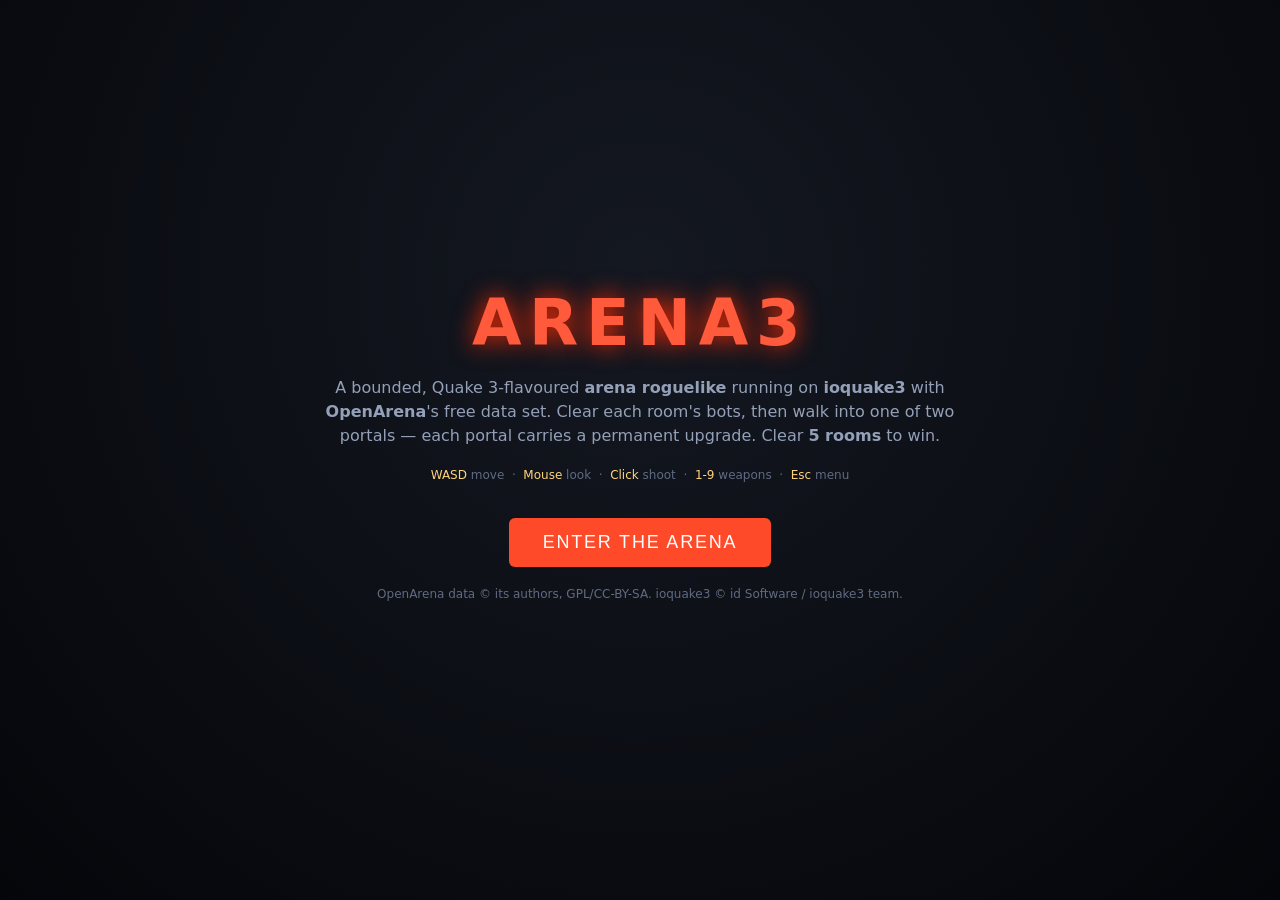
==== arena3/index.html @ 82853d7b "arena3: replace quake3 demo with the ARENA3 roguelike mod (ioquake3 + OpenArena, GPL) - Rename quake" ====
<!DOCTYPE html>
<html lang="en">
<head>
<meta charset="utf-8">
<meta name="viewport" content="width=device-width, initial-scale=1, user-scalable=no">
<title>ARENA3 — a bounded arena roguelike (ioquake3 + OpenArena)</title>
<style>
  html,body{margin:0;height:100%;background:#08090c;color:#cfd6e4;font-family:system-ui,Segoe UI,Roboto,sans-serif;overflow:hidden}
  #wrap{position:fixed;inset:0}
  canvas{display:block;width:100%;height:100%;object-fit:contain;background:#000;cursor:crosshair}
  #ui{position:fixed;inset:0;display:flex;align-items:center;justify-content:center;background:radial-gradient(circle at 50% 30%,#141821,#05060a);z-index:10;text-align:center;padding:24px}
  #ui h1{margin:0 0 6px;font-size:clamp(28px,6vw,64px);letter-spacing:.12em;color:#ff5a3c;text-shadow:0 0 24px #ff2a00}
  #ui p{max-width:640px;line-height:1.5;color:#93a0b8}
  #ui .k{color:#ffd479}
  #ui .small{font-size:12px;color:#5f6b82;margin-top:18px}
  button{margin-top:22px;padding:14px 34px;font-size:18px;letter-spacing:.1em;background:#ff4a2a;color:#fff;border:0;border-radius:6px;cursor:pointer}
  button:hover{background:#ff6a4a}
  #bar{position:fixed;left:0;right:0;bottom:0;height:34px;display:flex;align-items:center;gap:14px;padding:0 14px;font-size:12px;color:#7d8aa3;background:linear-gradient(transparent,#05060acc);z-index:5;pointer-events:none}
  #stat{color:#ffd479}
</style>
</head>
<body>
<div id="wrap"><canvas id="canvas" tabindex="0"></canvas></div>
<div id="bar"><span>ARENA3</span><span id="stat">booting…</span></div>
<div id="ui">
  <div>
    <h1>ARENA3</h1>
    <p>A bounded, Quake&nbsp;3-flavoured <b>arena roguelike</b> running on <b>ioquake3</b>
       with <b>OpenArena</b>'s free data set. Clear each room's bots, then walk into one
       of two portals &mdash; each portal carries a permanent upgrade. Clear <b>5 rooms</b> to win.</p>
    <p class="small">
      <span class="k">WASD</span> move &nbsp;·&nbsp; <span class="k">Mouse</span> look &nbsp;·&nbsp;
      <span class="k">Click</span> shoot &nbsp;·&nbsp; <span class="k">1-9</span> weapons &nbsp;·&nbsp;
      <span class="k">Esc</span> menu
    </p>
    <button id="go">ENTER THE ARENA</button>
    <p class="small">OpenArena data © its authors, GPL/CC-BY-SA. ioquake3 © id Software / ioquake3 team.</p>
  </div>
</div>
<script type="module">
const CLIENT_NAME = 'ioquake3';
const BASEGAME = 'baseoa';
const canvas = document.getElementById('canvas');
const stat = document.getElementById('stat');
window.addEventListener('error', e => stat.textContent = 'ERR ' + (e.message||''));

const params = new URLSearchParams(location.search);
let args = `
  +set sv_pure 0
  +set net_enabled 0
  +set r_mode -2
  +set com_basegame "${BASEGAME}"
  +set fs_basegame ""
  +set fs_game ""
  +set a3_enable 1
  +set g_gametype 0
  +set bot_enable 1
  +set sv_maxclients 8
  +set s_initsound 1
  +map oa_dm1
`;
if (params.get('args')) args += ' ' + params.get('args');

const configPromise = fetch('./a3-config.json').then(r => r.ok ? r.json() : ({}));
const mod = (await import('./ioquake3.js')).default;

async function boot(){
  document.getElementById('ui').remove();
  stat.textContent = 'downloading data…';
  await mod({
    canvas,
    arguments: args.trim().split(/\s+/),
    locateFile: f => './' + f,
    print: t => { try{console.log(String(t).trim());}catch(e){} }, err: t => stat.textContent = String(t).slice(0,120),
    preRun: [async (m) => {
      m.addRunDependency('fs');
      try {
        const config = await configPromise;
        const files = (config[BASEGAME]||{}).files||[];
        let done = 0;
        for (const f of files){
          stat.textContent = `loading ${f.src.split('/').pop()} (${++done}/${files.length})…`;
          const r = await fetch(f.src);
          const b = new Uint8Array(await r.arrayBuffer());
          const name = f.src.match(/[^/]+$/)[0];
          m.FS.mkdirTree(f.dst); m.FS.writeFile(`${f.dst}/${name}`, b);
        }
        stat.textContent = 'starting…';
      } finally { m.removeRunDependency('fs'); }
    }],
  });
}
document.getElementById('go').addEventListener('click', () => { boot().catch(e=>{stat.textContent='ERR '+e.message; console.error(e);}); });
</script>
</body>
</html>
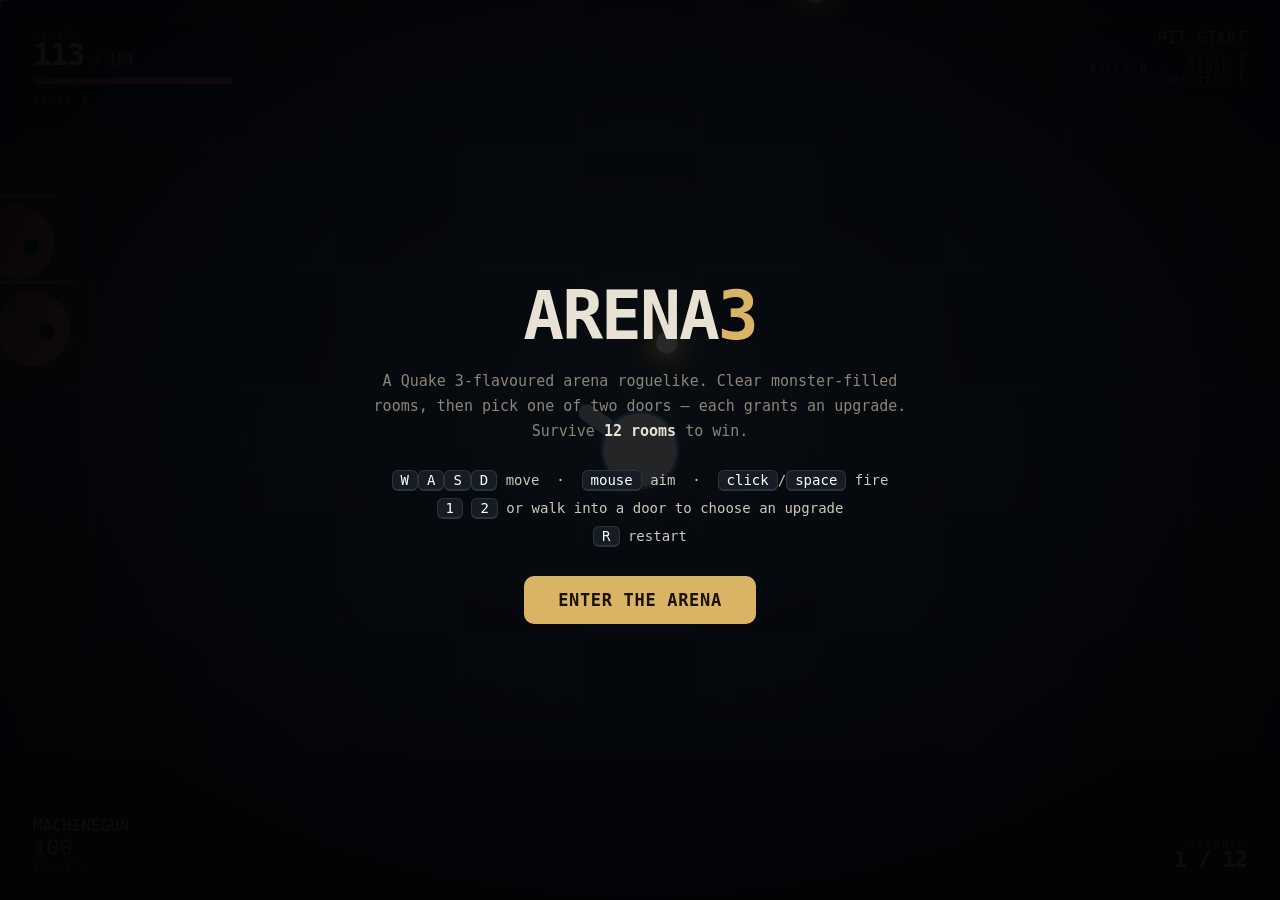
==== commit 02fd9978: "arena3: replace ioquake3 build with the freestanding wasm roguelike" ====
--- a/arena3/index.html
+++ b/arena3/index.html
@@ -1,96 +1,377 @@
-<!DOCTYPE html>
+<!doctype html>
 <html lang="en">
 <head>
 <meta charset="utf-8">
-<meta name="viewport" content="width=device-width, initial-scale=1, user-scalable=no">
-<title>ARENA3 — a bounded arena roguelike (ioquake3 + OpenArena)</title>
+<meta name="viewport" content="width=device-width,initial-scale=1,user-scalable=no">
+<title>ARENA3 — Quake3-flavoured arena roguelike</title>
 <style>
-  html,body{margin:0;height:100%;background:#08090c;color:#cfd6e4;font-family:system-ui,Segoe UI,Roboto,sans-serif;overflow:hidden}
+  :root{--ink:#e8e2d4;--dim:#8d8478;--gold:#d9b465;--blood:#c0402a;--line:#1b2129}
+  *{box-sizing:border-box;margin:0;padding:0}
+  html,body{height:100%;background:#05070a;overflow:hidden;font-family:ui-monospace,Menlo,monospace;color:var(--ink)}
   #wrap{position:fixed;inset:0}
-  canvas{display:block;width:100%;height:100%;object-fit:contain;background:#000;cursor:crosshair}
-  #ui{position:fixed;inset:0;display:flex;align-items:center;justify-content:center;background:radial-gradient(circle at 50% 30%,#141821,#05060a);z-index:10;text-align:center;padding:24px}
-  #ui h1{margin:0 0 6px;font-size:clamp(28px,6vw,64px);letter-spacing:.12em;color:#ff5a3c;text-shadow:0 0 24px #ff2a00}
-  #ui p{max-width:640px;line-height:1.5;color:#93a0b8}
-  #ui .k{color:#ffd479}
-  #ui .small{font-size:12px;color:#5f6b82;margin-top:18px}
-  button{margin-top:22px;padding:14px 34px;font-size:18px;letter-spacing:.1em;background:#ff4a2a;color:#fff;border:0;border-radius:6px;cursor:pointer}
-  button:hover{background:#ff6a4a}
-  #bar{position:fixed;left:0;right:0;bottom:0;height:34px;display:flex;align-items:center;gap:14px;padding:0 14px;font-size:12px;color:#7d8aa3;background:linear-gradient(transparent,#05060acc);z-index:5;pointer-events:none}
-  #stat{color:#ffd479}
+  canvas{position:absolute;inset:0;width:100%;height:100%;display:block;image-rendering:auto;cursor:none}
+  /* ---------- HUD ---------- */
+  #hud{position:absolute;inset:0;pointer-events:none;z-index:5}
+  .panel{position:absolute;padding:10px 14px;background:rgba(6,9,13,.62);border:1px solid var(--line);border-radius:10px;backdrop-filter:blur(3px)}
+  #tl{left:18px;top:18px;min-width:230px}
+  #tr{right:18px;top:18px;text-align:right}
+  #bl{left:18px;bottom:18px}
+  #br{right:18px;bottom:18px;text-align:right}
+  .big{font-size:30px;font-weight:700;letter-spacing:-1px;line-height:1}
+  .lbl{font-size:10px;letter-spacing:.22em;text-transform:uppercase;color:var(--dim)}
+  .bar{height:9px;border-radius:5px;background:#241014;margin-top:6px;overflow:hidden;border:1px solid #000}
+  .bar>i{display:block;height:100%;background:linear-gradient(90deg,#c0402a,#e0684a);transition:width .12s}
+  .armbar>i{background:linear-gradient(90deg,#1e6fa8,#4db2e8)}
+  .row{display:flex;gap:18px;align-items:flex-end}
+  .ammo{color:var(--gold);font-size:22px}
+  .wep{font-size:16px;color:#e8e2d4}
+  .room{color:var(--gold);font-size:15px;letter-spacing:.06em}
+  /* ---------- overlays ---------- */
+  .ov{position:absolute;inset:0;z-index:20;display:none;flex-direction:column;align-items:center;justify-content:center;text-align:center;background:radial-gradient(60% 60% at 50% 45%,rgba(6,9,13,.86),rgba(2,3,5,.96));padding:24px}
+  .ov.show{display:flex}
+  .ov h1{font-size:clamp(34px,7vw,68px);letter-spacing:-.03em;font-weight:800}
+  .ov h1 .g{color:var(--gold)}
+  .ov p{color:var(--dim);max-width:560px;margin-top:14px;font-size:15px;line-height:1.65}
+  .keys{margin-top:22px;color:#cfc7ba;font-size:14px;line-height:2}
+  kbd{background:#161c24;border:1px solid #2a333f;border-bottom-width:2px;border-radius:6px;padding:1px 8px;font-family:inherit;color:#fff}
+  .cta{margin-top:26px;pointer-events:auto;cursor:pointer;background:var(--gold);color:#1a1305;border:0;border-radius:10px;padding:14px 34px;font-size:17px;font-weight:700;font-family:inherit;letter-spacing:.04em}
+  .cta:hover{filter:brightness(1.08)}
+  /* choose cards */
+  #cards{display:flex;gap:22px;margin-top:26px;flex-wrap:wrap;justify-content:center}
+  .card{pointer-events:auto;cursor:pointer;width:270px;text-align:left;background:linear-gradient(180deg,#10151c,#0a0e13);border:1px solid #2a333f;border-radius:14px;padding:20px;transition:.16s}
+  .card:hover{border-color:var(--gold);transform:translateY(-4px);box-shadow:0 12px 34px rgba(217,180,101,.12)}
+  .card .k{font-size:11px;letter-spacing:.26em;text-transform:uppercase;color:var(--gold)}
+  .card .n{font-size:22px;font-weight:700;margin:10px 0 8px;letter-spacing:-.02em}
+  .card .d{color:var(--dim);font-size:13.5px;line-height:1.55}
+  .card .hint{position:absolute;bottom:14px;right:16px;color:#4c463d;font-size:12px}
+  #toast{position:absolute;left:50%;top:76px;transform:translateX(-50%);z-index:6;color:var(--gold);font-size:14px;letter-spacing:.14em;text-transform:uppercase;opacity:0;transition:opacity .3s}
 </style>
 </head>
 <body>
-<div id="wrap"><canvas id="canvas" tabindex="0"></canvas></div>
-<div id="bar"><span>ARENA3</span><span id="stat">booting…</span></div>
-<div id="ui">
-  <div>
-    <h1>ARENA3</h1>
-    <p>A bounded, Quake&nbsp;3-flavoured <b>arena roguelike</b> running on <b>ioquake3</b>
-       with <b>OpenArena</b>'s free data set. Clear each room's bots, then walk into one
-       of two portals &mdash; each portal carries a permanent upgrade. Clear <b>5 rooms</b> to win.</p>
-    <p class="small">
-      <span class="k">WASD</span> move &nbsp;·&nbsp; <span class="k">Mouse</span> look &nbsp;·&nbsp;
-      <span class="k">Click</span> shoot &nbsp;·&nbsp; <span class="k">1-9</span> weapons &nbsp;·&nbsp;
-      <span class="k">Esc</span> menu
-    </p>
-    <button id="go">ENTER THE ARENA</button>
-    <p class="small">OpenArena data © its authors, GPL/CC-BY-SA. ioquake3 © id Software / ioquake3 team.</p>
+<div id="wrap">
+  <canvas id="c"></canvas>
+
+  <div id="hud">
+    <div class="panel" id="tl">
+      <div class="lbl">Health</div>
+      <div class="big"><span id="hp">125</span><span style="font-size:15px;color:var(--dim)"> / <span id="hpm">100</span></span></div>
+      <div class="bar"><i id="hpbar"></i></div>
+      <div class="lbl" style="margin-top:10px">Armor <span id="ar">0</span></div>
+      <div class="bar armbar"><i id="arbar"></i></div>
+    </div>
+    <div class="panel" id="tr">
+      <div class="room" id="roomname">—</div>
+      <div class="lbl" style="margin-top:6px">Depth <span id="depth" style="color:var(--ink)">0</span></div>
+      <div class="lbl">Kills <span id="kills" style="color:var(--ink)">0</span> &nbsp;·&nbsp; Score <span id="score" style="color:var(--gold)">0</span></div>
+      <div class="lbl">Monsters <span id="alive" style="color:var(--ink)">0</span></div>
+    </div>
+    <div class="panel" id="bl">
+      <div class="wep" id="wep">MACHINEGUN</div>
+      <div class="ammo" id="ammo">100</div>
+      <div class="lbl" id="ammoname">BULLETS</div>
+    </div>
+    <div class="panel" id="br">
+      <div class="lbl">Cleared</div>
+      <div class="big" style="font-size:22px"><span id="cleared">0</span> / 12</div>
+    </div>
+    <div id="toast"></div>
+  </div>
+
+  <div class="ov show" id="ovstart">
+    <h1>ARENA<span class="g">3</span></h1>
+    <p>A Quake&nbsp;3-flavoured arena roguelike. Clear monster-filled rooms, then pick one of two doors — each grants an upgrade. Survive <b style="color:var(--ink)">12 rooms</b> to win.</p>
+    <div class="keys">
+      <div><kbd>W</kbd><kbd>A</kbd><kbd>S</kbd><kbd>D</kbd> move &nbsp;·&nbsp; <kbd>mouse</kbd> aim &nbsp;·&nbsp; <kbd>click</kbd>/<kbd>space</kbd> fire</div>
+      <div><kbd>1</kbd> <kbd>2</kbd> or walk into a door to choose an upgrade</div>
+      <div><kbd>R</kbd> restart</div>
+    </div>
+    <button class="cta" id="btnstart">ENTER THE ARENA</button>
+  </div>
+
+  <div class="ov" id="ovchoose">
+    <h1 style="font-size:clamp(26px,4.5vw,44px)">ROOM CLEARED</h1>
+    <p>Choose your reward. Click a card, press <kbd>1</kbd>/<kbd>2</kbd>, or walk into the matching door.</p>
+    <div id="cards"></div>
+  </div>
+
+  <div class="ov" id="ovdead">
+    <h1 style="color:var(--blood)">YOU DIED</h1>
+    <p id="deadstats"></p>
+    <button class="cta" id="btndead">TRY AGAIN</button>
+  </div>
+
+  <div class="ov" id="ovwin">
+    <h1>ARENA <span class="g">CLEARED</span></h1>
+    <p id="winstats"></p>
+    <button class="cta" id="btnwin">PLAY AGAIN</button>
   </div>
 </div>
-<script type="module">
-const CLIENT_NAME = 'ioquake3';
-const BASEGAME = 'baseoa';
-const canvas = document.getElementById('canvas');
-const stat = document.getElementById('stat');
-window.addEventListener('error', e => stat.textContent = 'ERR ' + (e.message||''));
-
-const params = new URLSearchParams(location.search);
-let args = `
-  +set sv_pure 0
-  +set net_enabled 0
-  +set r_mode -2
-  +set com_basegame "${BASEGAME}"
-  +set fs_basegame ""
-  +set fs_game ""
-  +set a3_enable 1
-  +set g_gametype 0
-  +set bot_enable 1
-  +set sv_maxclients 8
-  +set s_initsound 1
-  +map oa_dm1
-`;
-if (params.get('args')) args += ' ' + params.get('args');
-
-const configPromise = fetch('./a3-config.json').then(r => r.ok ? r.json() : ({}));
-const mod = (await import('./ioquake3.js')).default;
-
-async function boot(){
-  document.getElementById('ui').remove();
-  stat.textContent = 'downloading data…';
-  await mod({
-    canvas,
-    arguments: args.trim().split(/\s+/),
-    locateFile: f => './' + f,
-    print: t => { try{console.log(String(t).trim());}catch(e){} }, err: t => stat.textContent = String(t).slice(0,120),
-    preRun: [async (m) => {
-      m.addRunDependency('fs');
-      try {
-        const config = await configPromise;
-        const files = (config[BASEGAME]||{}).files||[];
-        let done = 0;
-        for (const f of files){
-          stat.textContent = `loading ${f.src.split('/').pop()} (${++done}/${files.length})…`;
-          const r = await fetch(f.src);
-          const b = new Uint8Array(await r.arrayBuffer());
-          const name = f.src.match(/[^/]+$/)[0];
-          m.FS.mkdirTree(f.dst); m.FS.writeFile(`${f.dst}/${name}`, b);
-        }
-        stat.textContent = 'starting…';
-      } finally { m.removeRunDependency('fs'); }
-    }],
-  });
-}
-document.getElementById('go').addEventListener('click', () => { boot().catch(e=>{stat.textContent='ERR '+e.message; console.error(e);}); });
+
+<script>
+"use strict";
+window.onerror=(m,src,l,c)=>{document.title="JSERR: "+m+" @"+l+":"+c;};
+window.onunhandledrejection=e=>{document.title="PROMERR: "+(e.reason&&e.reason.message||e.reason);};
+const CELL=48, ROOMW=20, ROOMH=20, WORLD=CELL*ROOMW, VICTORY=12;
+let ex=null, mem=null, DV=null;
+const cv=document.getElementById('c'), ctx=cv.getContext('2d');
+let W=0,H=0,DPR=1;
+
+const memF32=o=>DV.getFloat32(o,true), memI32=o=>DV.getInt32(o,true);
+function cstr(ptr){ if(!ptr) return ''; const u=new Uint8Array(mem.buffer); let s=''; for(let i=ptr;i<u.length;i++){const ch=u[i]; if(!ch)break; s+=String.fromCharCode(ch);} return s; }
+
+// hudstate_t field offsets
+const HUD={health:0,maxhealth:4,armor:8,ammo:12,weapon:44,depth:48,kills:52,score:56,phase:60,choice:64,roomIndex:72,dmgFlash:76,mzFlash:80,alive:84,cleared:88,name:92};
+function readHud(){
+  const a=ex.g_hud.value|0, ammo=[];
+  for(let i=0;i<8;i++) ammo.push(memI32(a+HUD.ammo+i*4));
+  return { health:memI32(a+HUD.health), maxhealth:memI32(a+HUD.maxhealth), armor:memI32(a+HUD.armor),
+    ammo, weapon:memI32(a+HUD.weapon), depth:memF32(a+HUD.depth), kills:memI32(a+HUD.kills),
+    score:memI32(a+HUD.score), phase:memI32(a+HUD.phase),
+    choice:[memI32(a+HUD.choice),memI32(a+HUD.choice+4)], roomIndex:memI32(a+HUD.roomIndex),
+    dmgFlash:memF32(a+HUD.dmgFlash), mzFlash:memF32(a+HUD.mzFlash),
+    alive:memI32(a+HUD.alive), name:cstr(a+HUD.name) };
+}
+
+// ---------- input ----------
+const keys={}; let mouse={x:0,y:0}, firing=false, aimYaw=0;
+addEventListener('keydown',e=>{
+  keys[e.code]=true;
+  if(e.code==='KeyR'){ startRun(rndSeed()); return; }
+  if(hud && hud.phase===1){ if(e.code==='Digit1')choose(0); if(e.code==='Digit2')choose(1); }
+  if(['Space','ArrowUp','ArrowDown','ArrowLeft','ArrowRight'].includes(e.code)) e.preventDefault();
+});
+addEventListener('keyup',e=>{keys[e.code]=false;});
+cv.addEventListener('mousemove',e=>{ mouse.x=e.clientX; mouse.y=e.clientY; });
+cv.addEventListener('mousedown',e=>{ if(e.button===0) firing=true; });
+addEventListener('mouseup',e=>{ if(e.button===0) firing=false; });
+cv.addEventListener('contextmenu',e=>e.preventDefault());
+cv.addEventListener('touchstart',e=>{ firing=true; const t=e.touches[0]; mouse.x=t.clientX; mouse.y=t.clientY; e.preventDefault();},{passive:false});
+cv.addEventListener('touchmove',e=>{ const t=e.touches[0]; mouse.x=t.clientX; mouse.y=t.clientY; e.preventDefault();},{passive:false});
+cv.addEventListener('touchend',e=>{ firing=false; e.preventDefault();},{passive:false});
+
+// ---------- camera ----------
+const cam={x:0,y:0,scale:1};
+function computeCam(){
+  const base=Math.min(W,H)/WORLD;
+  cam.scale=base*2.7;
+  const visW=W/cam.scale, visH=H/cam.scale;
+  const px=ex.a3_player_x(), py=ex.a3_player_y();
+  let cx=px-visW/2, cy=py-visH/2;
+  const m=70;
+  cx=Math.max(-m,Math.min(WORLD-visW+m,cx));
+  cy=Math.max(-m,Math.min(WORLD-visH+m,cy));
+  if(visW>WORLD+2*m) cx=(WORLD-visW)/2;
+  if(visH>WORLD+2*m) cy=(WORLD-visH)/2;
+  cam.x=cx; cam.y=cy;
+}
+const S=x=>(x-cam.x)*cam.scale, T=y=>(y-cam.y)*cam.scale;
+
+// ---------- rendering ----------
+function drawRoom(h){
+  const cp=CELL*cam.scale;
+  ctx.fillStyle='#0a1016'; ctx.fillRect(0,0,W,H);
+  for(let row=0;row<ROOMH;row++)for(let col=0;col<ROOMW;col++){
+    const ch=ex.a3_grid_char(col,row), x=S(col*CELL), y=T(row*CELL);
+    if(ch==='#'){
+      ctx.fillStyle='#39424f'; ctx.fillRect(x,y,cp+1,cp+1);
+      ctx.fillStyle='#59647a'; ctx.fillRect(x,y,cp+1,Math.max(2,cp*0.3));
+      ctx.fillStyle='#232c38'; ctx.fillRect(x,y+cp-cp*0.16,cp+1,cp*0.16+1);
+      ctx.strokeStyle='rgba(0,0,0,.5)'; ctx.lineWidth=1; ctx.strokeRect(x+.5,y+.5,cp,cp);
+    } else {
+      ctx.fillStyle=((col+row)&1)?'#141d26':'#18222d';
+      ctx.fillRect(x,y,cp+1,cp+1);
+      ctx.strokeStyle='rgba(120,140,170,.09)'; ctx.lineWidth=1; ctx.strokeRect(x+.5,y+.5,cp,cp);
+    }
+  }
+  const now=performance.now();
+  for(let row=0;row<ROOMH;row++)for(let col=0;col<ROOMW;col++){
+    const ch=ex.a3_grid_char(col,row);
+    if(ch!=='1'&&ch!=='2') continue;
+    const k=ch-'1', x=S(col*CELL), y=T(row*CELL);
+    const pulse=0.55+0.45*Math.sin(now/300+k*1.7);
+    const g=ctx.createRadialGradient(x+cp/2,y+cp/2,1,x+cp/2,y+cp/2,cp*0.85);
+    g.addColorStop(0,'rgba(217,180,101,'+(0.55*pulse)+')'); g.addColorStop(1,'rgba(217,180,101,0)');
+    ctx.fillStyle=g; ctx.fillRect(x-cp*.4,y-cp*.4,cp*1.8,cp*1.8);
+    const nm=h.choice[k]!=null?cstr(ex.a3_upgrade_name(h.choice[k])):'';
+    ctx.save(); ctx.font='700 '+Math.max(9,cp*0.19)+'px ui-monospace,monospace';
+    ctx.fillStyle='#f4e6c0'; ctx.textAlign='center'; ctx.shadowColor='#000'; ctx.shadowBlur=4;
+    ctx.fillText((k+1)+': '+nm, x+cp/2, y-4); ctx.restore();
+  }
+}
+
+function drawEntities(h){
+  const n=ex.a3_max_ent(), px=ex.a3_player_x(), py=ex.a3_player_y();
+  for(let i=1;i<n;i++){
+    const t=ex.a3_entity_type(i); if(t===0) continue;
+    const sx=S(ex.a3_entity_x(i)), sy=T(ex.a3_entity_y(i)), r=ex.a3_entity_radius(i)*cam.scale;
+    if(sx<-90||sx>W+90||sy<-90||sy>H+90) continue;
+    if(t===2){
+      const cr=ex.a3_entity_color_r(i),cg=ex.a3_entity_color_g(i),cb=ex.a3_entity_color_b(i);
+      const hp=ex.a3_entity_hp(i), mhp=ex.a3_entity_maxhp(i)||1;
+      let g=ctx.createRadialGradient(sx,sy,r*0.2,sx,sy,r*2.2);
+      g.addColorStop(0,'rgba('+(cr*255|0)+','+(cg*255|0)+','+(cb*255|0)+',0.5)'); g.addColorStop(1,'rgba(0,0,0,0)');
+      ctx.fillStyle=g; ctx.beginPath(); ctx.arc(sx,sy,r*2.2,0,7); ctx.fill();
+      ctx.fillStyle='rgb('+(cr*255|0)+','+(cg*255|0)+','+(cb*255|0)+')';
+      ctx.beginPath(); ctx.arc(sx,sy,r,0,7); ctx.fill();
+      ctx.lineWidth=2; ctx.strokeStyle='rgba(0,0,0,.55)'; ctx.stroke();
+      const yaw=ex.a3_entity_yaw(i);
+      ctx.fillStyle='#0a0a0a'; ctx.beginPath();
+      ctx.arc(sx+Math.cos(yaw)*r*0.4,sy+Math.sin(yaw)*r*0.4,r*0.22,0,7); ctx.fill();
+      const bw=r*2.2, bx=sx-bw/2, by=sy-r-10, frac=Math.max(0,Math.min(1,hp/mhp));
+      ctx.fillStyle='rgba(0,0,0,.7)'; ctx.fillRect(bx-1,by-1,bw+2,5);
+      ctx.fillStyle=frac>0.5?'#7ec25a':frac>0.25?'#e0b84a':'#c0402a'; ctx.fillRect(bx,by,bw*frac,3);
+    } else if(t===3){
+      const cr=ex.a3_entity_color_r(i),cg=ex.a3_entity_color_g(i),cb=ex.a3_entity_color_b(i);
+      let g=ctx.createRadialGradient(sx,sy,0,sx,sy,r*3);
+      g.addColorStop(0,'rgba('+(cr*255|0)+','+(cg*255|0)+','+(cb*255|0)+',0.95)'); g.addColorStop(1,'rgba(0,0,0,0)');
+      ctx.fillStyle=g; ctx.beginPath(); ctx.arc(sx,sy,r*3,0,7); ctx.fill();
+      ctx.fillStyle='#fff'; ctx.beginPath(); ctx.arc(sx,sy,Math.max(2,r*0.7),0,7); ctx.fill();
+    } else if(t===4){
+      ctx.save(); ctx.globalAlpha=0.4; ctx.fillStyle='#3a2c28';
+      ctx.beginPath(); ctx.arc(sx,sy,r*0.9,0,7); ctx.fill(); ctx.restore();
+    }
+  }
+  const pr=15*cam.scale, psx=S(px), psy=T(py);
+  let pg=ctx.createRadialGradient(psx,psy,0,psx,psy,pr*2.4);
+  pg.addColorStop(0,'rgba(120,190,255,0.4)'); pg.addColorStop(1,'rgba(0,0,0,0)');
+  ctx.fillStyle=pg; ctx.beginPath(); ctx.arc(psx,psy,pr*2.4,0,7); ctx.fill();
+  const yaw=ex.a3_player_yaw()||0;
+  ctx.strokeStyle='#c9d4e0'; ctx.lineWidth=Math.max(3,pr*0.45); ctx.lineCap='round';
+  ctx.beginPath(); ctx.moveTo(psx,psy); ctx.lineTo(psx+Math.cos(yaw)*pr*1.7,psy+Math.sin(yaw)*pr*1.7); ctx.stroke();
+  if(h.mzFlash>0){
+    ctx.fillStyle='rgba(255,230,150,'+Math.min(1,h.mzFlash*18)+')';
+    ctx.beginPath(); ctx.arc(psx+Math.cos(yaw)*pr*2.2,psy+Math.sin(yaw)*pr*2.2,pr*1.1,0,7); ctx.fill();
+  }
+  ctx.fillStyle='#e8e2d4'; ctx.beginPath(); ctx.arc(psx,psy,pr,0,7); ctx.fill();
+  ctx.lineWidth=3; ctx.strokeStyle='#5a7fa8'; ctx.stroke();
+}
+
+function drawCrosshair(){
+  ctx.strokeStyle='rgba(232,226,212,.85)'; ctx.lineWidth=2; const g=7;
+  ctx.beginPath();
+  ctx.moveTo(mouse.x-g,mouse.y); ctx.lineTo(mouse.x-2,mouse.y);
+  ctx.moveTo(mouse.x+2,mouse.y); ctx.lineTo(mouse.x+g,mouse.y);
+  ctx.moveTo(mouse.x,mouse.y-g); ctx.lineTo(mouse.x,mouse.y-2);
+  ctx.moveTo(mouse.x,mouse.y+2); ctx.lineTo(mouse.x,mouse.y+g);
+  ctx.stroke();
+}
+function drawVignette(h){
+  if(h.dmgFlash>0.01){
+    const a=Math.min(0.55,h.dmgFlash);
+    let g=ctx.createRadialGradient(W/2,H/2,Math.min(W,H)*0.25,W/2,H/2,Math.max(W,H)*0.7);
+    g.addColorStop(0,'rgba(192,64,42,0)'); g.addColorStop(1,'rgba(192,64,42,'+a+')');
+    ctx.fillStyle=g; ctx.fillRect(0,0,W,H);
+  }
+  let g2=ctx.createRadialGradient(W/2,H/2,Math.min(W,H)*0.35,W/2,H/2,Math.max(W,H)*0.75);
+  g2.addColorStop(0,'rgba(0,0,0,0)'); g2.addColorStop(1,'rgba(0,0,0,.55)');
+  ctx.fillStyle=g2; ctx.fillRect(0,0,W,H);
+}
+
+// ---------- HUD DOM ----------
+const $=id=>document.getElementById(id);
+const WEP_AMMO=[-1,0,1,2,3,4,5,6,7]; // gauntlet..bfg -> AM_*
+function updateHud(h){
+  $('hp').textContent=h.health; $('hpm').textContent=h.maxhealth;
+  $('hpbar').style.width=Math.max(0,Math.min(100,h.health/Math.max(1,h.maxhealth)*100))+'%';
+  $('ar').textContent=h.armor;
+  $('arbar').style.width=Math.max(0,Math.min(100,h.armor/200*100))+'%';
+  $('wep').textContent=cstr(ex.a3_weapon_name(h.weapon));
+  const at=WEP_AMMO[h.weapon], idx=at<0?0:at;
+  $('ammo').textContent=h.weapon===0?'∞':h.ammo[idx];
+  $('ammoname').textContent=h.weapon===0?'MELEE':cstr(ex.a3_ammo_name(idx));
+  $('roomname').textContent=h.name;
+  $('depth').textContent=Math.round(h.depth);
+  $('kills').textContent=h.kills; $('score').textContent=h.score; $('alive').textContent=h.alive;
+  $('cleared').textContent=Math.min(VICTORY,Math.round(h.depth)+1);
+}
+
+// ---------- overlays ----------
+function show(id,on){ $(id).classList.toggle('show',on); }
+function buildCards(h){
+  const box=$('cards'); box.innerHTML='';
+  for(let k=0;k<2;k++){
+    const up=h.choice[k], el=document.createElement('div'); el.className='card';
+    const nm=up!=null?cstr(ex.a3_upgrade_name(up)):'?';
+    const ds=up!=null?cstr(ex.a3_upgrade_desc(up)):'';
+    el.innerHTML='<div class="k">Door '+(k+1)+'</div><div class="n">'+nm+'</div><div class="d">'+ds+'</div><div class="hint">press '+(k+1)+'</div>';
+    el.addEventListener('click',()=>choose(k)); box.appendChild(el);
+  }
+}
+function choose(k){ if(!ex)return; ex.g_choose(k); show('ovchoose',false); }
+$('btnstart').addEventListener('click',()=>{ show('ovstart',false); startRun(rndSeed()); });
+$('btndead').addEventListener('click',()=>{ show('ovdead',false); startRun(rndSeed()); });
+$('btnwin').addEventListener('click',()=>{ show('ovwin',false); startRun(rndSeed()); });
+const rndSeed=()=>Math.floor(Math.random()*1e9);
+
+function startRun(seed){
+  show('ovdead',false); show('ovwin',false); show('ovchoose',false);
+  ex.g_start_run(seed>>>0); ex.g_fill_hud(ex.g_game.value); lastPhase=-1;
+}
+
+// ---------- main loop ----------
+let hud=null, lastPhase=-1, acc=0, last=performance.now();
+let AUTO=false, lastFrameTime=performance.now();
+const STEP=1/60;
+function frame(now){
+  requestAnimationFrame(frame);
+  if(!ex) return;
+  lastFrameTime=performance.now();
+  let dt=(now-last)/1000; last=now; if(dt>0.1)dt=0.1;
+  computeCam();
+  const h=readHud();
+  const psx=S(ex.a3_player_x()), psy=T(ex.a3_player_y());
+  aimYaw=Math.atan2(mouse.y-psy, mouse.x-psx);
+  if(AUTO){
+    const n=ex.a3_max_ent(); let best=-1, bd=1e18;
+    for(let i=1;i<n;i++){ if(ex.a3_entity_type(i)===2){
+      const dx=ex.a3_entity_x(i)-ex.a3_player_x(), dy=ex.a3_entity_y(i)-ex.a3_player_y(), d=dx*dx+dy*dy;
+      if(d<bd){bd=d;best=i;} } }
+    if(best>=0){ mouse.x=S(ex.a3_entity_x(best)); mouse.y=T(ex.a3_entity_y(best)); firing=true; }
+    else firing=false;
+  }
+  aimYaw=Math.atan2(mouse.y-T(ex.a3_player_y()), mouse.x-S(ex.a3_player_x()));
+  // command (used for movement in FIGHT and walking into doors in CHOOSE)
+  const fwd=(keys['KeyW']||keys['ArrowUp']?1:0)-(keys['KeyS']||keys['ArrowDown']?1:0);
+  const rgt=(keys['KeyA']||keys['ArrowLeft']?1:0)-(keys['KeyD']||keys['ArrowRight']?1:0);
+  const cp=ex.a3_cmd_ptr();
+  DV.setInt32(cp+0,fwd,true); DV.setInt32(cp+4,rgt,true); DV.setInt32(cp+8,0,true);
+  DV.setFloat32(cp+12,aimYaw,true); DV.setFloat32(cp+16,0,true);
+  DV.setInt32(cp+20,(firing||keys['Space'])?1:0,true); DV.setInt32(cp+24,0,true); DV.setInt32(cp+28,0,true);
+  acc+=dt; let n=0;
+  while(acc>=STEP && n<5){ ex.a3_step(STEP); acc-=STEP; n++; }
+  const h2=readHud();
+  if(h2.phase!==lastPhase){
+    if(h2.phase===1){ buildCards(h2); show('ovchoose',true); if(AUTO) setTimeout(()=>choose(Math.random()<0.5?0:1),200); }
+    if(h2.phase===2){ if(AUTO) setTimeout(()=>startRun(rndSeed()),400); $('deadstats').textContent='You reached room '+(Math.round(h2.depth)+1)+' with '+h2.kills+' kills and '+h2.score+' score.'; show('ovdead',true); }
+    if(h2.phase===3){ if(AUTO) setTimeout(()=>startRun(rndSeed()),400); $('winstats').textContent='Arena cleared! '+h2.kills+' kills, '+h2.score+' score.'; show('ovwin',true); }
+    if(h2.phase===0){ show('ovchoose',false); }
+    lastPhase=h2.phase;
+  }
+  hud=h2;
+  ctx.clearRect(0,0,W,H);
+  drawRoom(h2); drawEntities(h2); drawVignette(h2); drawCrosshair();
+  updateHud(h2);
+}
+function resize(){
+  DPR=Math.min(2,window.devicePixelRatio||1);
+  W=cv.clientWidth; H=cv.clientHeight;
+  cv.width=W*DPR; cv.height=H*DPR; ctx.setTransform(DPR,0,0,DPR,0,0);
+}
+addEventListener('resize',resize);
+// Watchdog: keep the sim alive if rAF is starved (headless, background tabs).
+setInterval(()=>{ if(!ex) return; const t=performance.now();
+  if(t-lastFrameTime>120){ frame(t); } }, 100);
+
+(async function(){
+  resize();
+  const bytes=await (await fetch('arena3.wasm',{cache:'no-cache'})).arrayBuffer();
+  const mod=await WebAssembly.instantiate(bytes,{});
+  ex=mod.instance.exports; mem=ex.memory; DV=new DataView(mem.buffer);
+  ex.g_start_run(12345); ex.g_fill_hud(ex.g_game.value);
+  AUTO=/[?&]auto\b/.test(location.search);
+  if(AUTO){ show('ovstart',false); startRun(42); }
+  requestAnimationFrame(frame);
+})();
 </script>
 </body>
 </html>
